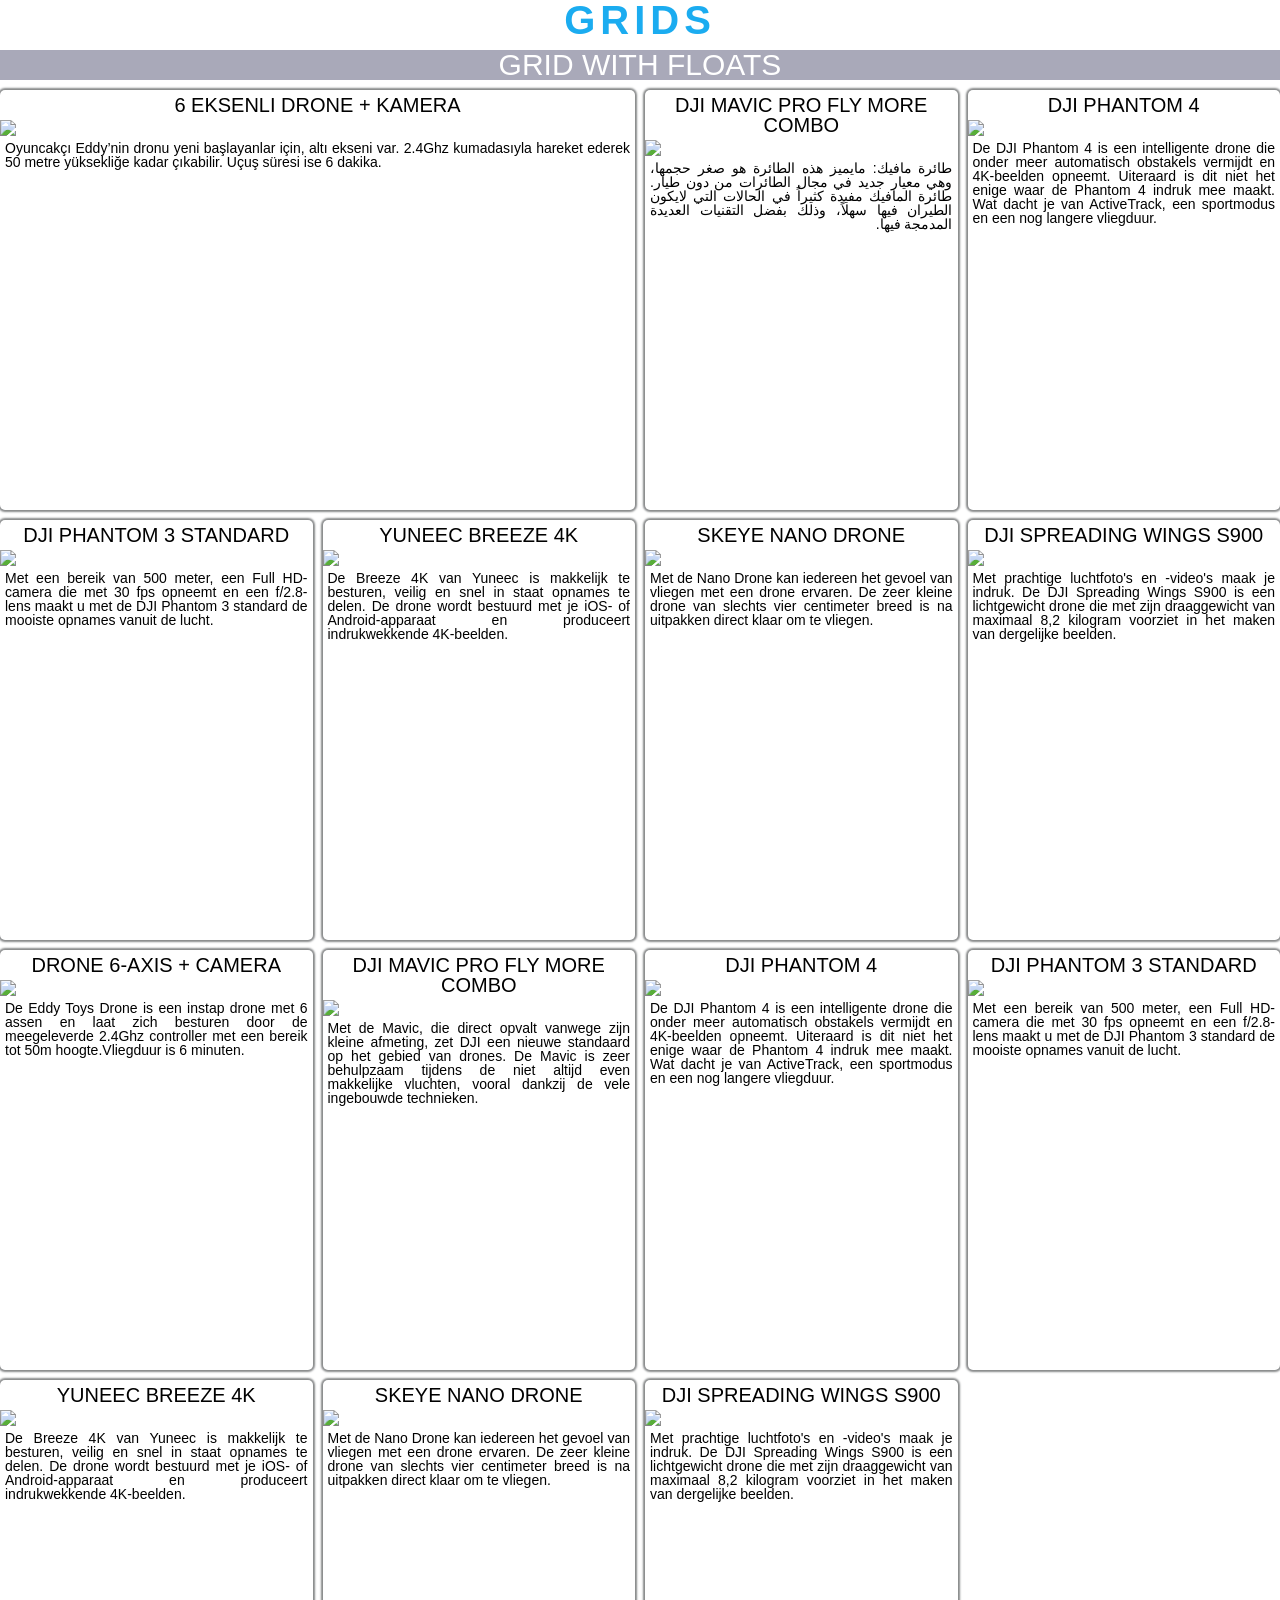
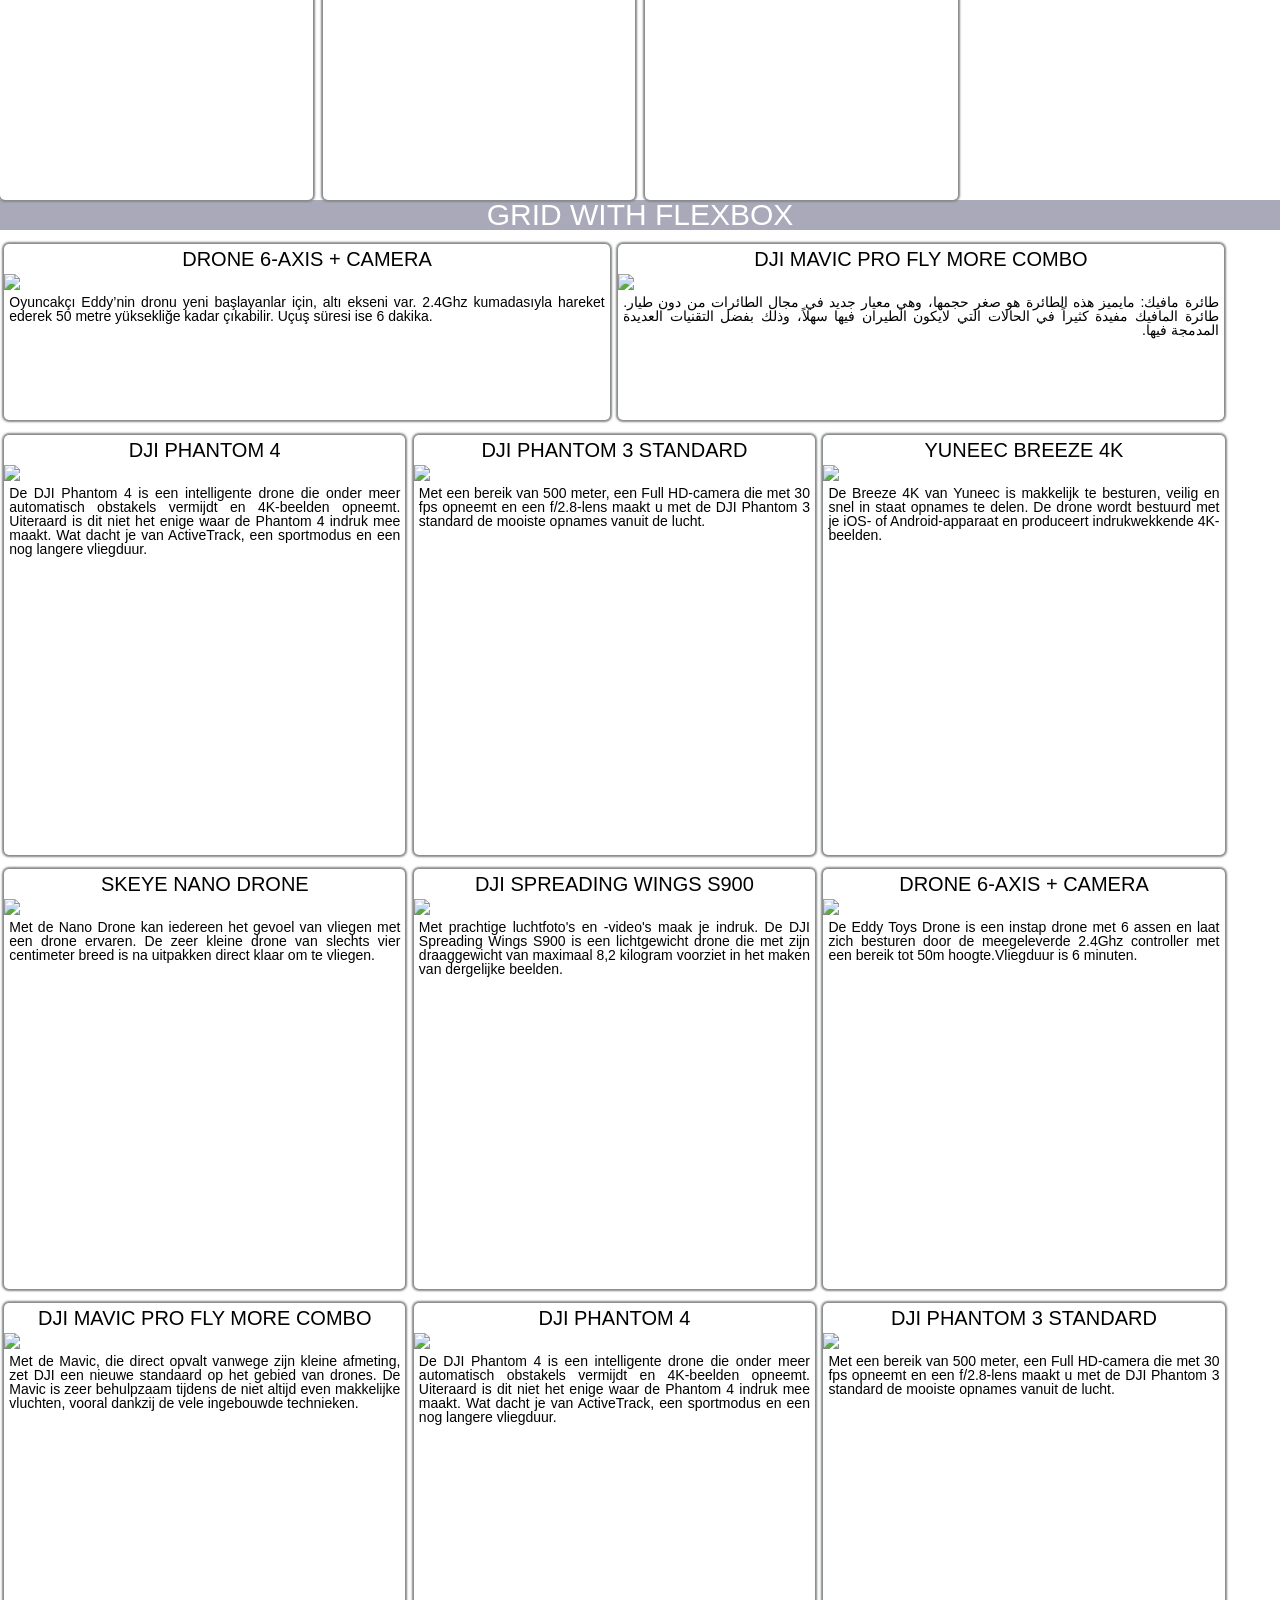
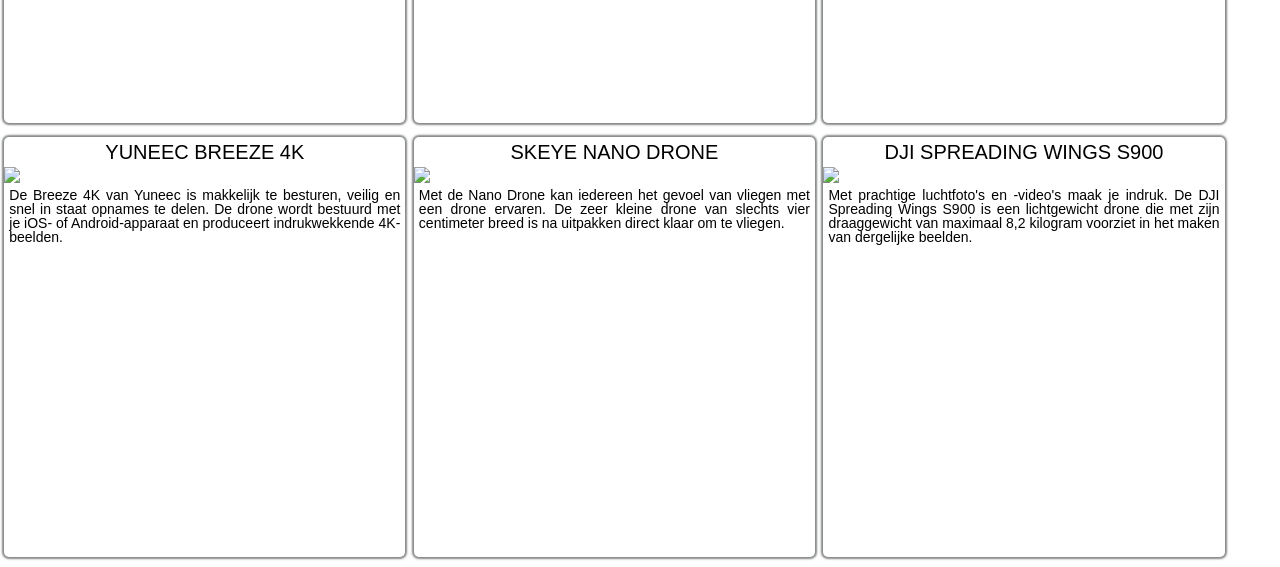
==== hyf-html-css/week2/index.html @ c55fdaf2 "Add files via upload" ====
<!doctype html>
<html>
    <head>
        <meta charset="utf-8">
        <meta name="viewport" content="width=device-width, initial-scale=1.0">
        <title>Grids</title>
        <link rel="stylesheet" href="style.css">
    </head>
    <body>
        <header>
            <h1>Grids</h1>
        </header>
        <main>
            <section>
                <h2>Grid with floats</h2>
                <ul id="grid-floats">
                    <li class="grid-item">
                        <h3>6 Eksenli Drone + Kamera</h3>
                        <img src="images/drone1.png">
                        <p>Oyuncakçı Eddy’nin dronu yeni başlayanlar için, altı ekseni var. 2.4Ghz kumadasıyla hareket ederek 50 metre yüksekliğe kadar çıkabilir. Uçuş süresi ise 6 dakika.</p>
                    </li>
                    <li class="grid-item">
                        <h3>DJI Mavic Pro Fly More Combo</h3>
                        <img src="images/drone2.png">
                         <p dir="rtl">طائرة مافيك: مايميز هذه الطائرة هو صغر حجمها، وهي معيار جديد في مجال الطائرات من دون طيار. طائرة المافيك مفيدة كثيراً في الحالات التي لايكون الطيران فيها سهلاً، وذلك بفضل التقنيات العديدة المدمجة فيها.</p>
                    </li>
                    <li class="grid-item">
                        <h3>DJI Phantom 4</h3>
                        <img src="images/drone3.png">
                        <p>De DJI Phantom 4 is een intelligente drone die onder meer automatisch obstakels vermijdt en 4K-beelden opneemt. Uiteraard is dit niet het enige waar de Phantom 4 indruk mee maakt. Wat dacht je van ActiveTrack, een sportmodus en een nog langere vliegduur.</p>
                    </li>
                    <li class="grid-item">
                        <h3>DJI Phantom 3 Standard</h3>
                        <img src="images/drone4.png">
                        <p>Met een bereik van 500 meter, een Full HD-camera die met 30 fps opneemt en een f/2.8-lens maakt u met de DJI Phantom 3 standard de mooiste opnames vanuit de lucht.</p>
                    </li>
                    <li class="grid-item">
                        <h3>YUNEEC Breeze 4K</h3>
                        <img src="images/drone5.png">
                        <p>De Breeze 4K van Yuneec is makkelijk te besturen, veilig en snel in staat opnames te delen. De drone wordt bestuurd met je iOS- of Android-apparaat en produceert indrukwekkende 4K-beelden.</p>
                    </li>
                    <li class="grid-item">
                        <h3>SKEYE Nano Drone</h3>
                        <img src="images/drone6.png">
                        <p>Met de Nano Drone kan iedereen het gevoel van vliegen met een drone ervaren. De zeer kleine drone van slechts vier centimeter breed is na uitpakken direct klaar om te vliegen.</p>
                    </li>
                    <li class="grid-item">
                        <h3>DJI Spreading Wings S900</h3>
                        <img src="images/drone7.png">
                        <p>Met prachtige luchtfoto's en -video's maak je indruk. De DJI Spreading Wings S900 is een lichtgewicht drone die met zijn draaggewicht van maximaal 8,2 kilogram voorziet in het maken van dergelijke beelden.</p>
                    </li>
                    <li class="grid-item">
                        <h3>Drone 6-AXIS + camera</h3>
                        <img src="images/drone1.png">
                        <p>De Eddy Toys Drone is een instap drone met 6 assen en laat zich besturen door de meegeleverde 2.4Ghz controller met een bereik tot 50m hoogte.Vliegduur is 6 minuten.</p>
                    </li>
                    <li class="grid-item">
                        <h3>DJI Mavic Pro Fly More Combo</h3>
                        <img src="images/drone2.png">
                        <p>Met de Mavic, die direct opvalt vanwege zijn kleine afmeting, zet DJI een nieuwe standaard op het gebied van drones. De Mavic is zeer behulpzaam tijdens de niet altijd even makkelijke vluchten, vooral dankzij de vele ingebouwde technieken.</p>
                    </li>
                    <li class="grid-item">
                        <h3>DJI Phantom 4</h3>
                        <img src="images/drone3.png">
                        <p>De DJI Phantom 4 is een intelligente drone die onder meer automatisch obstakels vermijdt en 4K-beelden opneemt. Uiteraard is dit niet het enige waar de Phantom 4 indruk mee maakt. Wat dacht je van ActiveTrack, een sportmodus en een nog langere vliegduur.</p>
                    </li>
                    <li class="grid-item">
                        <h3>DJI Phantom 3 Standard</h3>
                        <img src="images/drone4.png">
                        <p>Met een bereik van 500 meter, een Full HD-camera die met 30 fps opneemt en een f/2.8-lens maakt u met de DJI Phantom 3 standard de mooiste opnames vanuit de lucht.</p>
                    </li>
                    <li class="grid-item">
                        <h3>YUNEEC Breeze 4K</h3>
                        <img src="images/drone5.png">
                        <p>De Breeze 4K van Yuneec is makkelijk te besturen, veilig en snel in staat opnames te delen. De drone wordt bestuurd met je iOS- of Android-apparaat en produceert indrukwekkende 4K-beelden.</p>
                    </li>
                    <li class="grid-item">
                        <h3>SKEYE Nano Drone</h3>
                        <img src="images/drone6.png">
                        <p>Met de Nano Drone kan iedereen het gevoel van vliegen met een drone ervaren. De zeer kleine drone van slechts vier centimeter breed is na uitpakken direct klaar om te vliegen.</p>
                    </li>
                    <li class="grid-item">
                        <h3>DJI Spreading Wings S900</h3>
                        <img src="images/drone7.png">
                        <p>Met prachtige luchtfoto's en -video's maak je indruk. De DJI Spreading Wings S900 is een lichtgewicht drone die met zijn draaggewicht van maximaal 8,2 kilogram voorziet in het maken van dergelijke beelden.</p>
                    </li>
                </ul>
                
            </section>
            <section>
                <h2>Grid with flexbox</h2>
                <ul id="grid-flex">
                    <li class="grid-item">
                        <h3>Drone 6-AXIS + camera</h3>
                        <img src="images/drone1.png">
                        <p>Oyuncakçı Eddy’nin dronu yeni başlayanlar için, altı ekseni var. 2.4Ghz kumadasıyla hareket ederek 50 metre yüksekliğe kadar çıkabilir. Uçuş süresi ise 6 dakika.</p>
                    </li>
                    <li class="grid-item">
                        <h3>DJI Mavic Pro Fly More Combo</h3>
                        <img src="images/drone2.png">
                         <p dir="rtl">طائرة مافيك: مايميز هذه الطائرة هو صغر حجمها، وهي معيار جديد في مجال الطائرات من دون طيار. طائرة المافيك مفيدة كثيراً في الحالات التي لايكون الطيران فيها سهلاً، وذلك بفضل التقنيات العديدة المدمجة فيها.</p>
                    </li>
                    <li class="grid-item">
                        <h3>DJI Phantom 4</h3>
                        <img src="images/drone3.png">
                        <p>De DJI Phantom 4 is een intelligente drone die onder meer automatisch obstakels vermijdt en 4K-beelden opneemt. Uiteraard is dit niet het enige waar de Phantom 4 indruk mee maakt. Wat dacht je van ActiveTrack, een sportmodus en een nog langere vliegduur.</p>
                    </li>
                    <li class="grid-item">
                        <h3>DJI Phantom 3 Standard</h3>
                        <img src="images/drone4.png">
                        <p>Met een bereik van 500 meter, een Full HD-camera die met 30 fps opneemt en een f/2.8-lens maakt u met de DJI Phantom 3 standard de mooiste opnames vanuit de lucht.</p>
                    </li>
                    <li class="grid-item">
                        <h3>YUNEEC Breeze 4K</h3>
                        <img src="images/drone5.png">
                        <p>De Breeze 4K van Yuneec is makkelijk te besturen, veilig en snel in staat opnames te delen. De drone wordt bestuurd met je iOS- of Android-apparaat en produceert indrukwekkende 4K-beelden.</p>
                    </li>
                    <li class="grid-item">
                        <h3>SKEYE Nano Drone</h3>
                        <img src="images/drone6.png">
                        <p>Met de Nano Drone kan iedereen het gevoel van vliegen met een drone ervaren. De zeer kleine drone van slechts vier centimeter breed is na uitpakken direct klaar om te vliegen.</p>
                    </li>
                    <li class="grid-item">
                        <h3>DJI Spreading Wings S900</h3>
                        <img src="images/drone7.png">
                        <p>Met prachtige luchtfoto's en -video's maak je indruk. De DJI Spreading Wings S900 is een lichtgewicht drone die met zijn draaggewicht van maximaal 8,2 kilogram voorziet in het maken van dergelijke beelden.</p>
                    </li>
                    <li class="grid-item">
                        <h3>Drone 6-AXIS + camera</h3>
                        <img src="images/drone1.png">
                        <p>De Eddy Toys Drone is een instap drone met 6 assen en laat zich besturen door de meegeleverde 2.4Ghz controller met een bereik tot 50m hoogte.Vliegduur is 6 minuten.</p>
                    </li>
                    <li class="grid-item">
                        <h3>DJI Mavic Pro Fly More Combo</h3>
                        <img src="images/drone2.png">
                        <p>Met de Mavic, die direct opvalt vanwege zijn kleine afmeting, zet DJI een nieuwe standaard op het gebied van drones. De Mavic is zeer behulpzaam tijdens de niet altijd even makkelijke vluchten, vooral dankzij de vele ingebouwde technieken.</p>
                    </li>
                    <li class="grid-item">
                        <h3>DJI Phantom 4</h3>
                        <img src="images/drone3.png">
                        <p>De DJI Phantom 4 is een intelligente drone die onder meer automatisch obstakels vermijdt en 4K-beelden opneemt. Uiteraard is dit niet het enige waar de Phantom 4 indruk mee maakt. Wat dacht je van ActiveTrack, een sportmodus en een nog langere vliegduur.</p>
                    </li>
                    <li class="grid-item">
                        <h3>DJI Phantom 3 Standard</h3>
                        <img src="images/drone4.png">
                        <p>Met een bereik van 500 meter, een Full HD-camera die met 30 fps opneemt en een f/2.8-lens maakt u met de DJI Phantom 3 standard de mooiste opnames vanuit de lucht.</p>
                    </li>
                    <li class="grid-item">
                        <h3>YUNEEC Breeze 4K</h3>
                        <img src="images/drone5.png">
                        <p>De Breeze 4K van Yuneec is makkelijk te besturen, veilig en snel in staat opnames te delen. De drone wordt bestuurd met je iOS- of Android-apparaat en produceert indrukwekkende 4K-beelden.</p>
                    </li>
                    <li class="grid-item">
                        <h3>SKEYE Nano Drone</h3>
                        <img src="images/drone6.png">
                        <p>Met de Nano Drone kan iedereen het gevoel van vliegen met een drone ervaren. De zeer kleine drone van slechts vier centimeter breed is na uitpakken direct klaar om te vliegen.</p>
                    </li>
                    <li class="grid-item">
                        <h3>DJI Spreading Wings S900</h3>
                        <img src="images/drone7.png">
                        <p>Met prachtige luchtfoto's en -video's maak je indruk. De DJI Spreading Wings S900 is een lichtgewicht drone die met zijn draaggewicht van maximaal 8,2 kilogram voorziet in het maken van dergelijke beelden.</p>
                    </li>
                </ul>
            </section>
        </main>
    </body>
</html>
---- hyf-html-css/week2/style.css ----
/*Обнуление*/
*{
	padding: 0;
	margin: 0;
	border: 0;
}
*,*:before,*:after{
	-moz-box-sizing: border-box;
	-webkit-box-sizing: border-box;
	box-sizing: border-box;
}
:focus,:active{outline: none;}
a:focus,a:active{outline: none;}

nav,footer,header,aside{display: block;}

html,body{
	height: 100%;
	width: 100%;
	font-size: 100%;
	line-height: 1;
	font-size: 14px;
	-ms-text-size-adjust: 100%;
	-moz-text-size-adjust: 100%;
	-webkit-text-size-adjust: 100%;
}
input,button,textarea{font-family:inherit;}

input::-ms-clear{display: none;}
button{cursor: pointer;}
button::-moz-focus-inner {padding:0;border:0;}
a, a:visited{text-decoration: none;}
a:hover{text-decoration: none;}
ul li{list-style: none;}
img{vertical-align: top;}

h1,h2,h3,h4,h5,h6{font-size:inherit;font-weight: 400;}
/*--------------------*/

html{
    font-family: Arial, Helvetica, sans-serif;
}

h1{
    text-transform: uppercase;
    text-align: center;
    letter-spacing: 5px;
    font-size: 40px;
    font-weight: 700;
    color: rgb(27, 172, 240);
    margin: 0 0 10px 0;
}
h2{
    font-size: 30px;
    background-color: rgb(169, 169, 185);
    margin: 0 0 10px 0;
    margin: 0 0 10px 0;
    text-transform: uppercase;
    text-align: center;
    font-size: 30px;
    color: #fff;
}
h3 {
    padding: 5px 0 5px 0;
    font-size: 20px;
    text-transform: uppercase;
    text-align: center;
}
section ul li {
    box-shadow: 0 0 2px 2px rgb(135, 137, 138);
    height: 420px;
    border-radius: 5px;
}
p {
    padding: 5px;
    min-height: 130px;
    text-align: justify;
}
img {
  width: 100%;
  height: auto;
  display: block;
  margin: 0 auto;
  background-color: #ffffff;
}

#grid-floats {
  display: grid;
  gap: 10px;
}

#grid-flex {
  display: flex;
  flex-wrap: wrap;
  justify-content: flex-start;
}
  
 
  @media (min-width: 1025px) /* and (max-width: 1280px) */ {
    #grid-floats {
      grid-template-columns: repeat(4, 1fr);
      grid-template-rows: repeat(4, 1fr);
    }
    #grid-floats li:first-child {
      grid-area: 1/1/2/3;
    }
    section:nth-of-type(2) ul {
        justify-content: space-evenly;
    }

    section:nth-of-type(2) ul li {
        flex-basis: calc((100% / 3) - 2%);
        margin: calc(2% / 6);
        margin-bottom: 10px;
    }

    section:nth-of-type(2) ul li:nth-of-type(1),
    section:nth-of-type(2) ul li:nth-of-type(2) {
        flex-basis: 47.3%;
        height: auto;
    }
  }
  
  @media (min-width: 768px) and (max-width: 1024px) {
    #grid-floats {
      grid-template-columns: repeat(3, 1fr);
      grid-template-rows: auto;
      gap: 10px;
    }
  
    #grid-floats li:first-child {
      grid-column-start: span 3;
    }
  
    #grid-floats li:nth-child(2) {
      grid-column-start: span 3;
    }
    
    #grid-flex {
      justify-content: space-evenly;
    }
}

@media (min-width: 320px) and (max-width: 480px) {  @media (max-width: 599px) {
    body {
      min-width: 320px;
    }
    #grid-floats {
      grid-template-columns: repeat(2, 1fr);
      grid-template-rows: auto;
      gap: 10px;
    }
  
    #grid-floats li:first-child {
      grid-column-start: span 2;
    }
  

    #grid-flex {
      justify-content: flex-start;
    }
  
    #grid-flex li {
      margin: 0px auto;
    }
    h3 {
        font-size: 16px;
    }

    section ul li p {
        font-size: 14px;
    }
    section:nth-of-type(1) ul li,
    section:nth-of-type(1) ul li:nth-of-type(2) {
        width: 46%;
        margin: 2%;
    }

    section:nth-of-type(1) ul li:nth-of-type(1) {
        display: flex;
        flex-wrap: wrap;
        align-content: flex-start;
        width: auto;
    }

    section:nth-of-type(2) ul {
        justify-content: space-evenly;
    }

    section:nth-of-type(2) ul li {
        flex-basis: 46%;
        margin: 2%;
    }

    section:nth-of-type(2) ul li:nth-of-type(1) {
        flex-basis: 96%;
        align-self: flex-start;
    }

    section:nth-of-type(2) ul li:nth-of-type(2) {
        flex-basis: 46%;
    }
  }
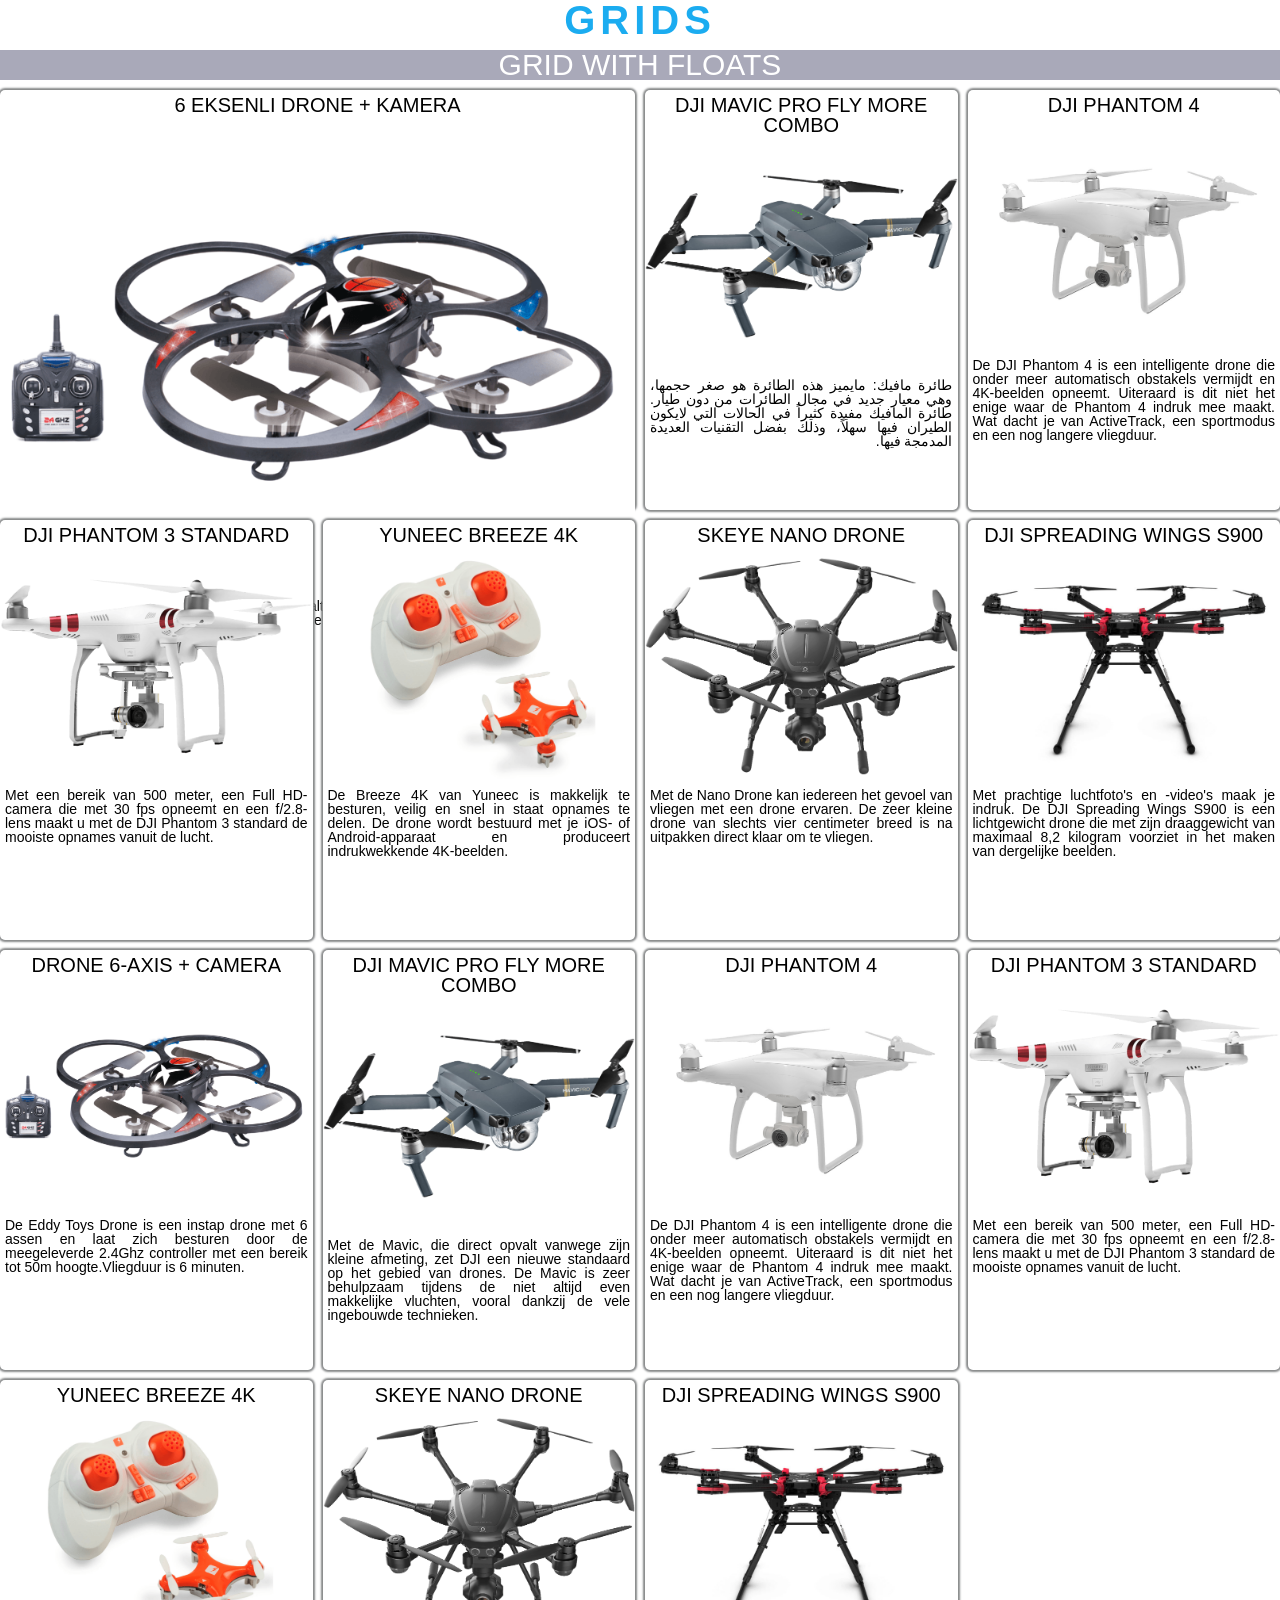
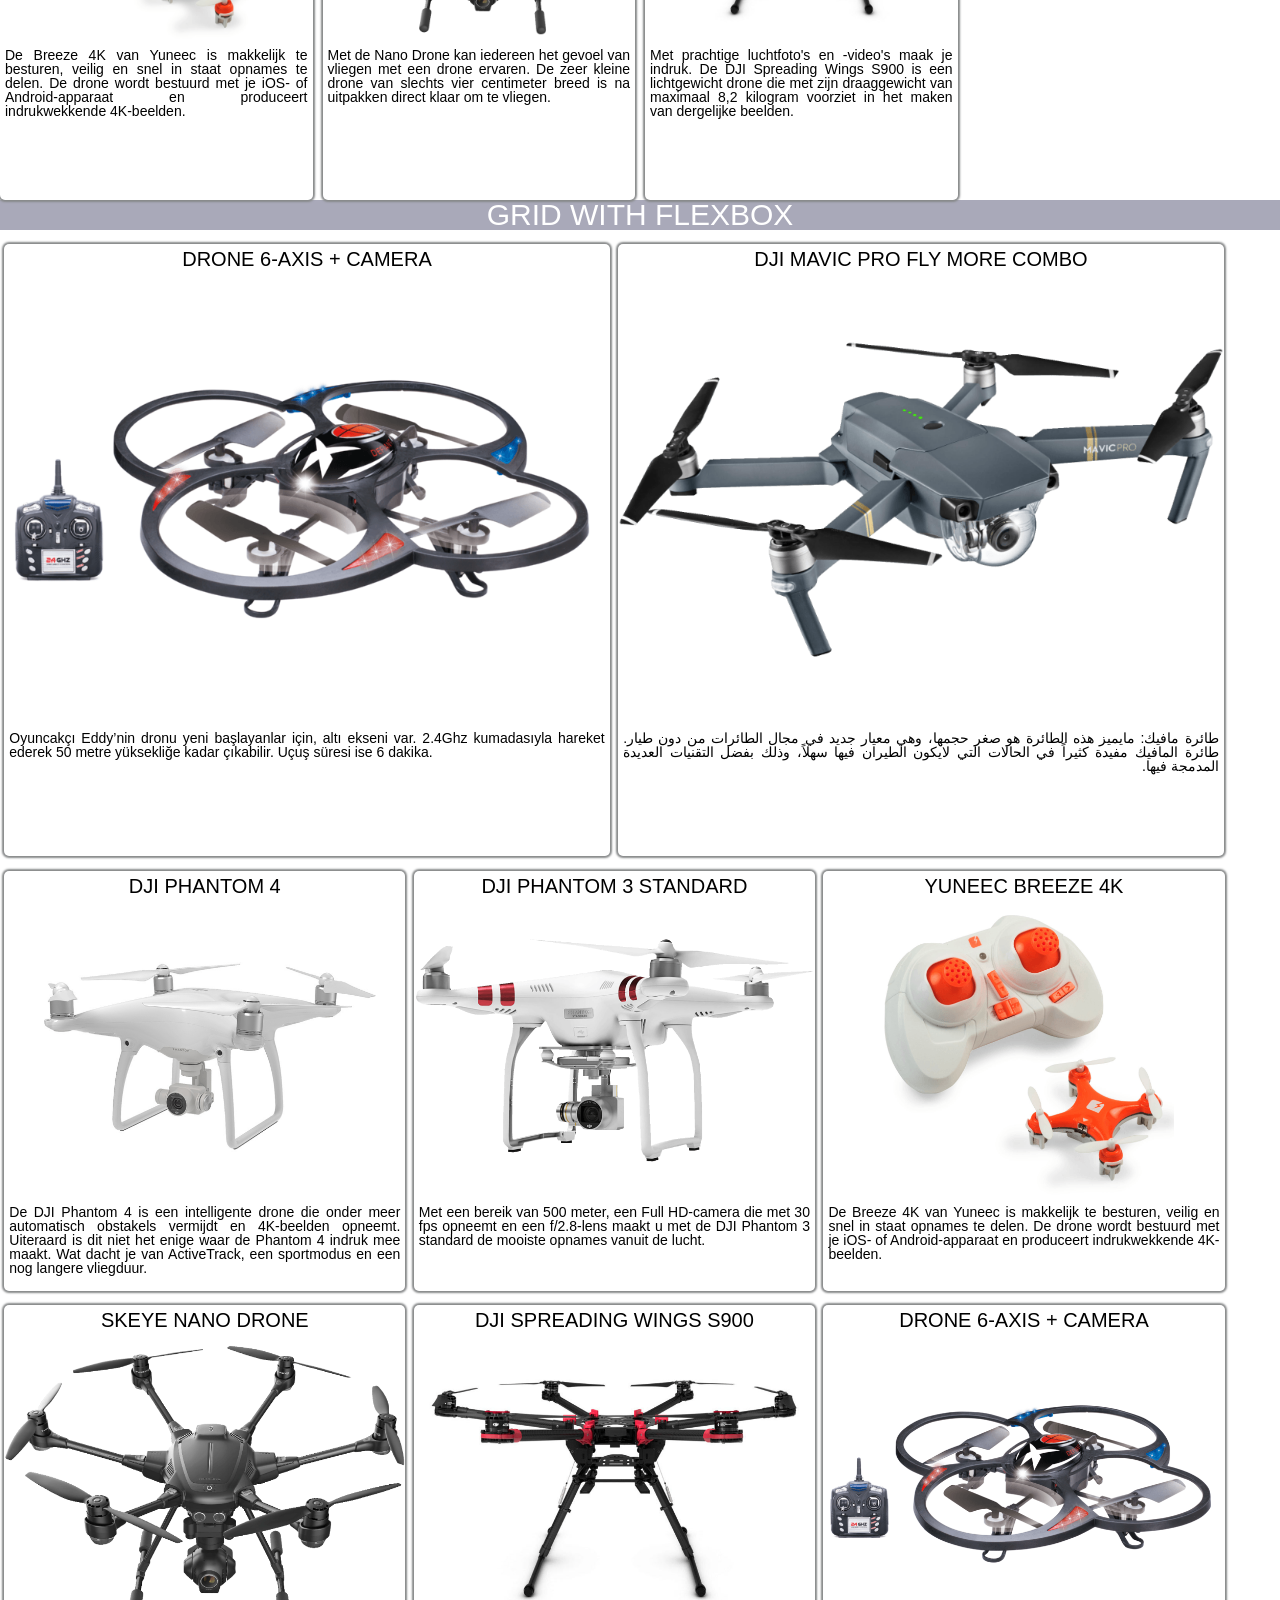
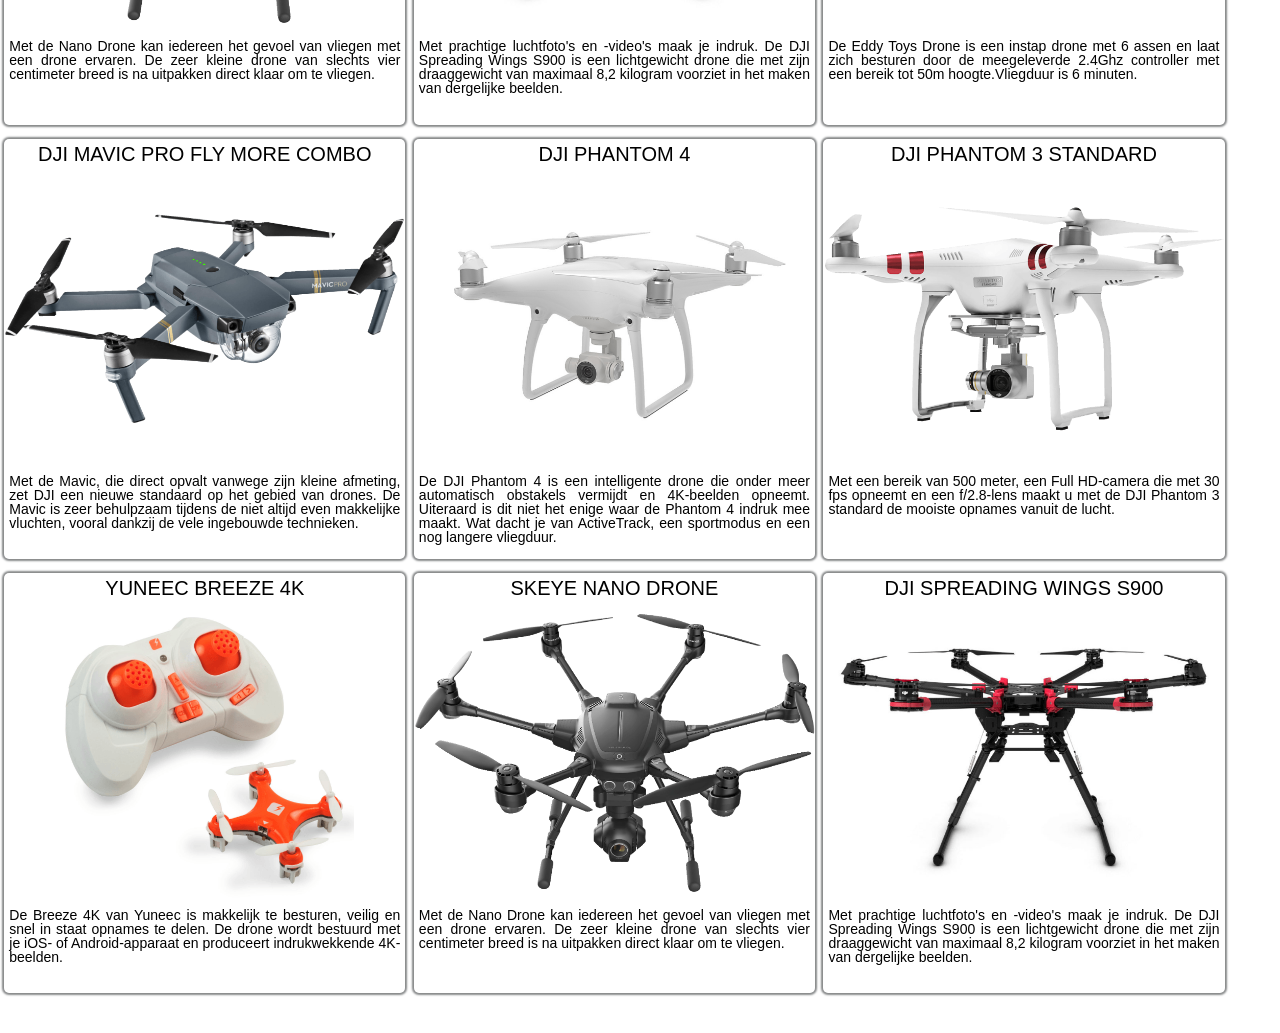
==== commit aca1510d: "Update index.html" ====
--- a/hyf-html-css/week2/index.html
+++ b/hyf-html-css/week2/index.html
@@ -16,72 +16,72 @@
                 <ul id="grid-floats">
                     <li class="grid-item">
                         <h3>6 Eksenli Drone + Kamera</h3>
-                        <img src="images/drone1.png">
+                        <img src="drone1.png">
                         <p>Oyuncakçı Eddy’nin dronu yeni başlayanlar için, altı ekseni var. 2.4Ghz kumadasıyla hareket ederek 50 metre yüksekliğe kadar çıkabilir. Uçuş süresi ise 6 dakika.</p>
                     </li>
                     <li class="grid-item">
                         <h3>DJI Mavic Pro Fly More Combo</h3>
-                        <img src="images/drone2.png">
+                        <img src="drone2.png">
                          <p dir="rtl">طائرة مافيك: مايميز هذه الطائرة هو صغر حجمها، وهي معيار جديد في مجال الطائرات من دون طيار. طائرة المافيك مفيدة كثيراً في الحالات التي لايكون الطيران فيها سهلاً، وذلك بفضل التقنيات العديدة المدمجة فيها.</p>
                     </li>
                     <li class="grid-item">
                         <h3>DJI Phantom 4</h3>
-                        <img src="images/drone3.png">
+                        <img src="drone3.png">
                         <p>De DJI Phantom 4 is een intelligente drone die onder meer automatisch obstakels vermijdt en 4K-beelden opneemt. Uiteraard is dit niet het enige waar de Phantom 4 indruk mee maakt. Wat dacht je van ActiveTrack, een sportmodus en een nog langere vliegduur.</p>
                     </li>
                     <li class="grid-item">
                         <h3>DJI Phantom 3 Standard</h3>
-                        <img src="images/drone4.png">
+                        <img src="drone4.png">
                         <p>Met een bereik van 500 meter, een Full HD-camera die met 30 fps opneemt en een f/2.8-lens maakt u met de DJI Phantom 3 standard de mooiste opnames vanuit de lucht.</p>
                     </li>
                     <li class="grid-item">
                         <h3>YUNEEC Breeze 4K</h3>
-                        <img src="images/drone5.png">
+                        <img src="drone5.png">
                         <p>De Breeze 4K van Yuneec is makkelijk te besturen, veilig en snel in staat opnames te delen. De drone wordt bestuurd met je iOS- of Android-apparaat en produceert indrukwekkende 4K-beelden.</p>
                     </li>
                     <li class="grid-item">
                         <h3>SKEYE Nano Drone</h3>
-                        <img src="images/drone6.png">
+                        <img src="drone6.png">
                         <p>Met de Nano Drone kan iedereen het gevoel van vliegen met een drone ervaren. De zeer kleine drone van slechts vier centimeter breed is na uitpakken direct klaar om te vliegen.</p>
                     </li>
                     <li class="grid-item">
                         <h3>DJI Spreading Wings S900</h3>
-                        <img src="images/drone7.png">
+                        <img src="drone7.png">
                         <p>Met prachtige luchtfoto's en -video's maak je indruk. De DJI Spreading Wings S900 is een lichtgewicht drone die met zijn draaggewicht van maximaal 8,2 kilogram voorziet in het maken van dergelijke beelden.</p>
                     </li>
                     <li class="grid-item">
                         <h3>Drone 6-AXIS + camera</h3>
-                        <img src="images/drone1.png">
+                        <img src="drone1.png">
                         <p>De Eddy Toys Drone is een instap drone met 6 assen en laat zich besturen door de meegeleverde 2.4Ghz controller met een bereik tot 50m hoogte.Vliegduur is 6 minuten.</p>
                     </li>
                     <li class="grid-item">
                         <h3>DJI Mavic Pro Fly More Combo</h3>
-                        <img src="images/drone2.png">
+                        <img src="drone2.png">
                         <p>Met de Mavic, die direct opvalt vanwege zijn kleine afmeting, zet DJI een nieuwe standaard op het gebied van drones. De Mavic is zeer behulpzaam tijdens de niet altijd even makkelijke vluchten, vooral dankzij de vele ingebouwde technieken.</p>
                     </li>
                     <li class="grid-item">
                         <h3>DJI Phantom 4</h3>
-                        <img src="images/drone3.png">
+                        <img src="drone3.png">
                         <p>De DJI Phantom 4 is een intelligente drone die onder meer automatisch obstakels vermijdt en 4K-beelden opneemt. Uiteraard is dit niet het enige waar de Phantom 4 indruk mee maakt. Wat dacht je van ActiveTrack, een sportmodus en een nog langere vliegduur.</p>
                     </li>
                     <li class="grid-item">
                         <h3>DJI Phantom 3 Standard</h3>
-                        <img src="images/drone4.png">
+                        <img src="drone4.png">
                         <p>Met een bereik van 500 meter, een Full HD-camera die met 30 fps opneemt en een f/2.8-lens maakt u met de DJI Phantom 3 standard de mooiste opnames vanuit de lucht.</p>
                     </li>
                     <li class="grid-item">
                         <h3>YUNEEC Breeze 4K</h3>
-                        <img src="images/drone5.png">
+                        <img src="drone5.png">
                         <p>De Breeze 4K van Yuneec is makkelijk te besturen, veilig en snel in staat opnames te delen. De drone wordt bestuurd met je iOS- of Android-apparaat en produceert indrukwekkende 4K-beelden.</p>
                     </li>
                     <li class="grid-item">
                         <h3>SKEYE Nano Drone</h3>
-                        <img src="images/drone6.png">
+                        <img src="drone6.png">
                         <p>Met de Nano Drone kan iedereen het gevoel van vliegen met een drone ervaren. De zeer kleine drone van slechts vier centimeter breed is na uitpakken direct klaar om te vliegen.</p>
                     </li>
                     <li class="grid-item">
                         <h3>DJI Spreading Wings S900</h3>
-                        <img src="images/drone7.png">
+                        <img src="drone7.png">
                         <p>Met prachtige luchtfoto's en -video's maak je indruk. De DJI Spreading Wings S900 is een lichtgewicht drone die met zijn draaggewicht van maximaal 8,2 kilogram voorziet in het maken van dergelijke beelden.</p>
                     </li>
                 </ul>
@@ -92,72 +92,72 @@
                 <ul id="grid-flex">
                     <li class="grid-item">
                         <h3>Drone 6-AXIS + camera</h3>
-                        <img src="images/drone1.png">
+                        <img src="drone1.png">
                         <p>Oyuncakçı Eddy’nin dronu yeni başlayanlar için, altı ekseni var. 2.4Ghz kumadasıyla hareket ederek 50 metre yüksekliğe kadar çıkabilir. Uçuş süresi ise 6 dakika.</p>
                     </li>
                     <li class="grid-item">
                         <h3>DJI Mavic Pro Fly More Combo</h3>
-                        <img src="images/drone2.png">
+                        <img src="drone2.png">
                          <p dir="rtl">طائرة مافيك: مايميز هذه الطائرة هو صغر حجمها، وهي معيار جديد في مجال الطائرات من دون طيار. طائرة المافيك مفيدة كثيراً في الحالات التي لايكون الطيران فيها سهلاً، وذلك بفضل التقنيات العديدة المدمجة فيها.</p>
                     </li>
                     <li class="grid-item">
                         <h3>DJI Phantom 4</h3>
-                        <img src="images/drone3.png">
+                        <img src="drone3.png">
                         <p>De DJI Phantom 4 is een intelligente drone die onder meer automatisch obstakels vermijdt en 4K-beelden opneemt. Uiteraard is dit niet het enige waar de Phantom 4 indruk mee maakt. Wat dacht je van ActiveTrack, een sportmodus en een nog langere vliegduur.</p>
                     </li>
                     <li class="grid-item">
                         <h3>DJI Phantom 3 Standard</h3>
-                        <img src="images/drone4.png">
+                        <img src="drone4.png">
                         <p>Met een bereik van 500 meter, een Full HD-camera die met 30 fps opneemt en een f/2.8-lens maakt u met de DJI Phantom 3 standard de mooiste opnames vanuit de lucht.</p>
                     </li>
                     <li class="grid-item">
                         <h3>YUNEEC Breeze 4K</h3>
-                        <img src="images/drone5.png">
+                        <img src="drone5.png">
                         <p>De Breeze 4K van Yuneec is makkelijk te besturen, veilig en snel in staat opnames te delen. De drone wordt bestuurd met je iOS- of Android-apparaat en produceert indrukwekkende 4K-beelden.</p>
                     </li>
                     <li class="grid-item">
                         <h3>SKEYE Nano Drone</h3>
-                        <img src="images/drone6.png">
+                        <img src="drone6.png">
                         <p>Met de Nano Drone kan iedereen het gevoel van vliegen met een drone ervaren. De zeer kleine drone van slechts vier centimeter breed is na uitpakken direct klaar om te vliegen.</p>
                     </li>
                     <li class="grid-item">
                         <h3>DJI Spreading Wings S900</h3>
-                        <img src="images/drone7.png">
+                        <img src="drone7.png">
                         <p>Met prachtige luchtfoto's en -video's maak je indruk. De DJI Spreading Wings S900 is een lichtgewicht drone die met zijn draaggewicht van maximaal 8,2 kilogram voorziet in het maken van dergelijke beelden.</p>
                     </li>
                     <li class="grid-item">
                         <h3>Drone 6-AXIS + camera</h3>
-                        <img src="images/drone1.png">
+                        <img src="drone1.png">
                         <p>De Eddy Toys Drone is een instap drone met 6 assen en laat zich besturen door de meegeleverde 2.4Ghz controller met een bereik tot 50m hoogte.Vliegduur is 6 minuten.</p>
                     </li>
                     <li class="grid-item">
                         <h3>DJI Mavic Pro Fly More Combo</h3>
-                        <img src="images/drone2.png">
+                        <img src="drone2.png">
                         <p>Met de Mavic, die direct opvalt vanwege zijn kleine afmeting, zet DJI een nieuwe standaard op het gebied van drones. De Mavic is zeer behulpzaam tijdens de niet altijd even makkelijke vluchten, vooral dankzij de vele ingebouwde technieken.</p>
                     </li>
                     <li class="grid-item">
                         <h3>DJI Phantom 4</h3>
-                        <img src="images/drone3.png">
+                        <img src="drone3.png">
                         <p>De DJI Phantom 4 is een intelligente drone die onder meer automatisch obstakels vermijdt en 4K-beelden opneemt. Uiteraard is dit niet het enige waar de Phantom 4 indruk mee maakt. Wat dacht je van ActiveTrack, een sportmodus en een nog langere vliegduur.</p>
                     </li>
                     <li class="grid-item">
                         <h3>DJI Phantom 3 Standard</h3>
-                        <img src="images/drone4.png">
+                        <img src="drone4.png">
                         <p>Met een bereik van 500 meter, een Full HD-camera die met 30 fps opneemt en een f/2.8-lens maakt u met de DJI Phantom 3 standard de mooiste opnames vanuit de lucht.</p>
                     </li>
                     <li class="grid-item">
                         <h3>YUNEEC Breeze 4K</h3>
-                        <img src="images/drone5.png">
+                        <img src="drone5.png">
                         <p>De Breeze 4K van Yuneec is makkelijk te besturen, veilig en snel in staat opnames te delen. De drone wordt bestuurd met je iOS- of Android-apparaat en produceert indrukwekkende 4K-beelden.</p>
                     </li>
                     <li class="grid-item">
                         <h3>SKEYE Nano Drone</h3>
-                        <img src="images/drone6.png">
+                        <img src="drone6.png">
                         <p>Met de Nano Drone kan iedereen het gevoel van vliegen met een drone ervaren. De zeer kleine drone van slechts vier centimeter breed is na uitpakken direct klaar om te vliegen.</p>
                     </li>
                     <li class="grid-item">
                         <h3>DJI Spreading Wings S900</h3>
-                        <img src="images/drone7.png">
+                        <img src="drone7.png">
                         <p>Met prachtige luchtfoto's en -video's maak je indruk. De DJI Spreading Wings S900 is een lichtgewicht drone die met zijn draaggewicht van maximaal 8,2 kilogram voorziet in het maken van dergelijke beelden.</p>
                     </li>
                 </ul>
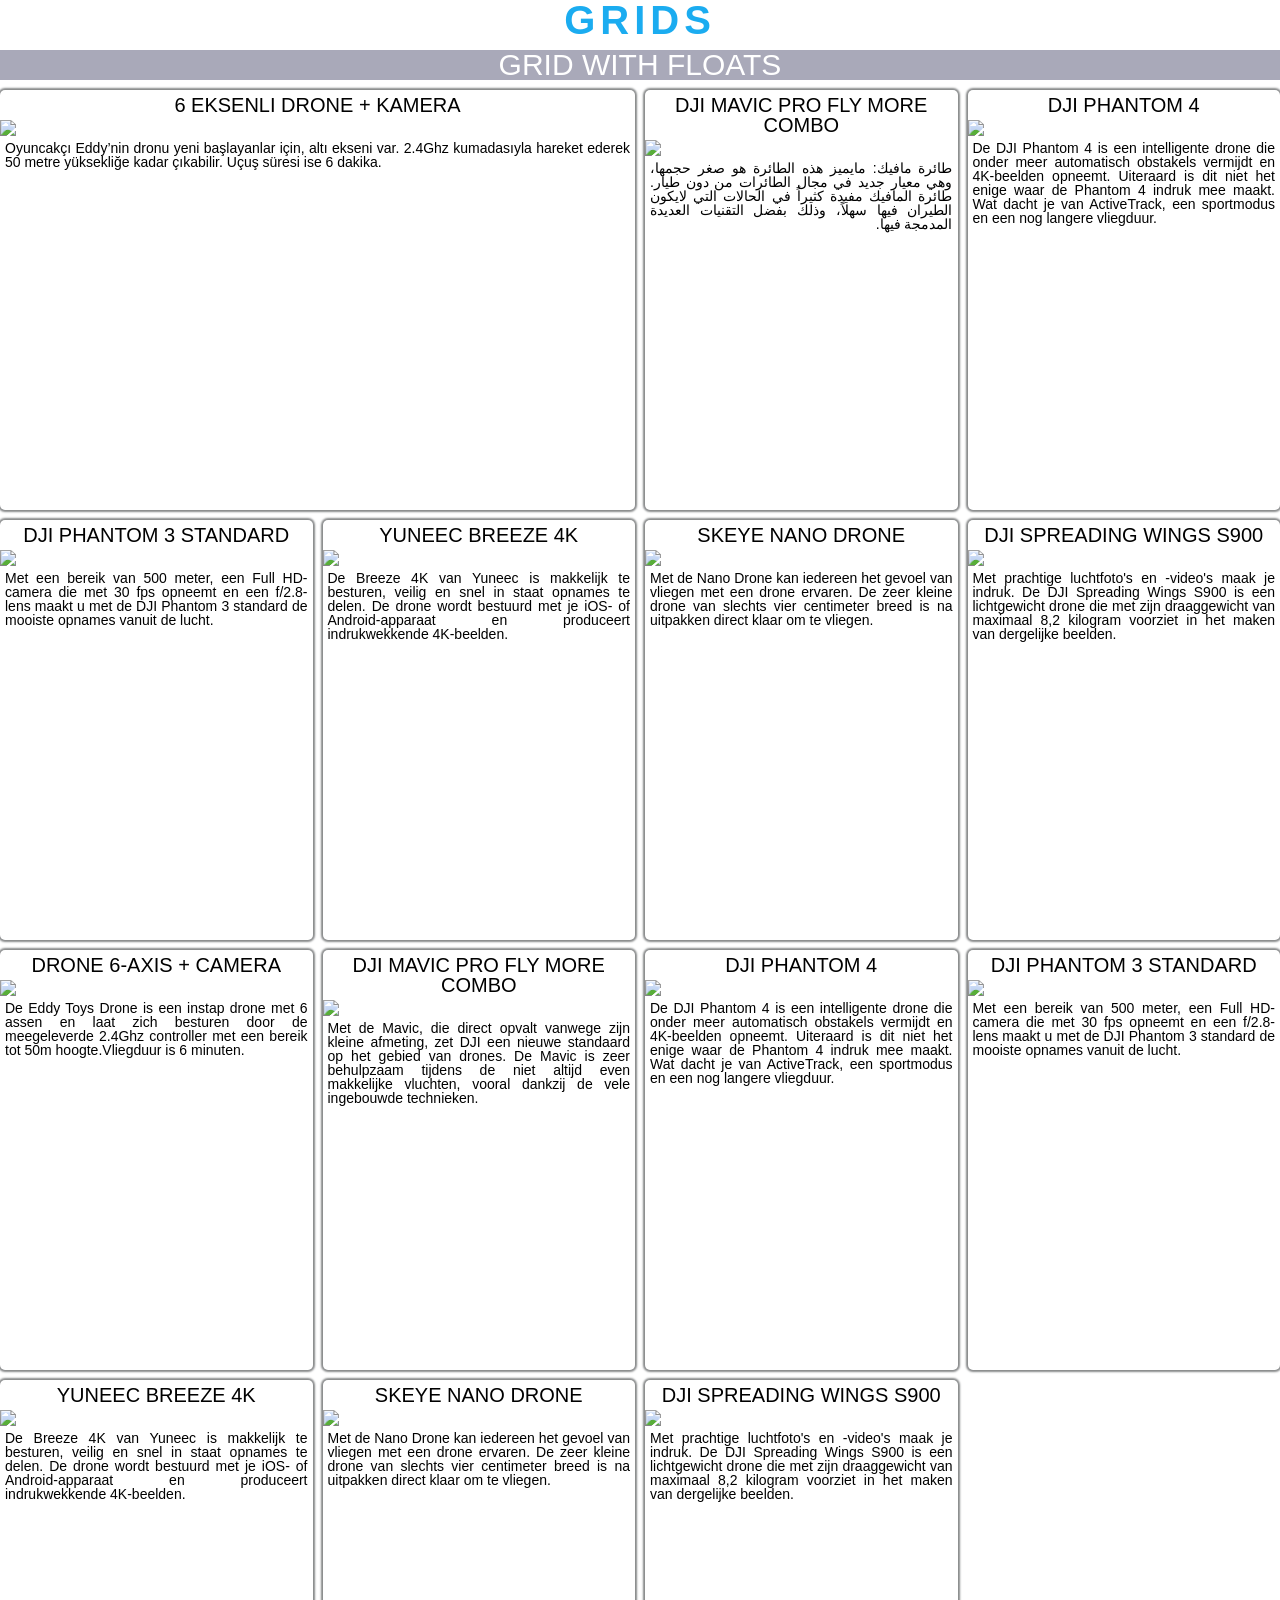
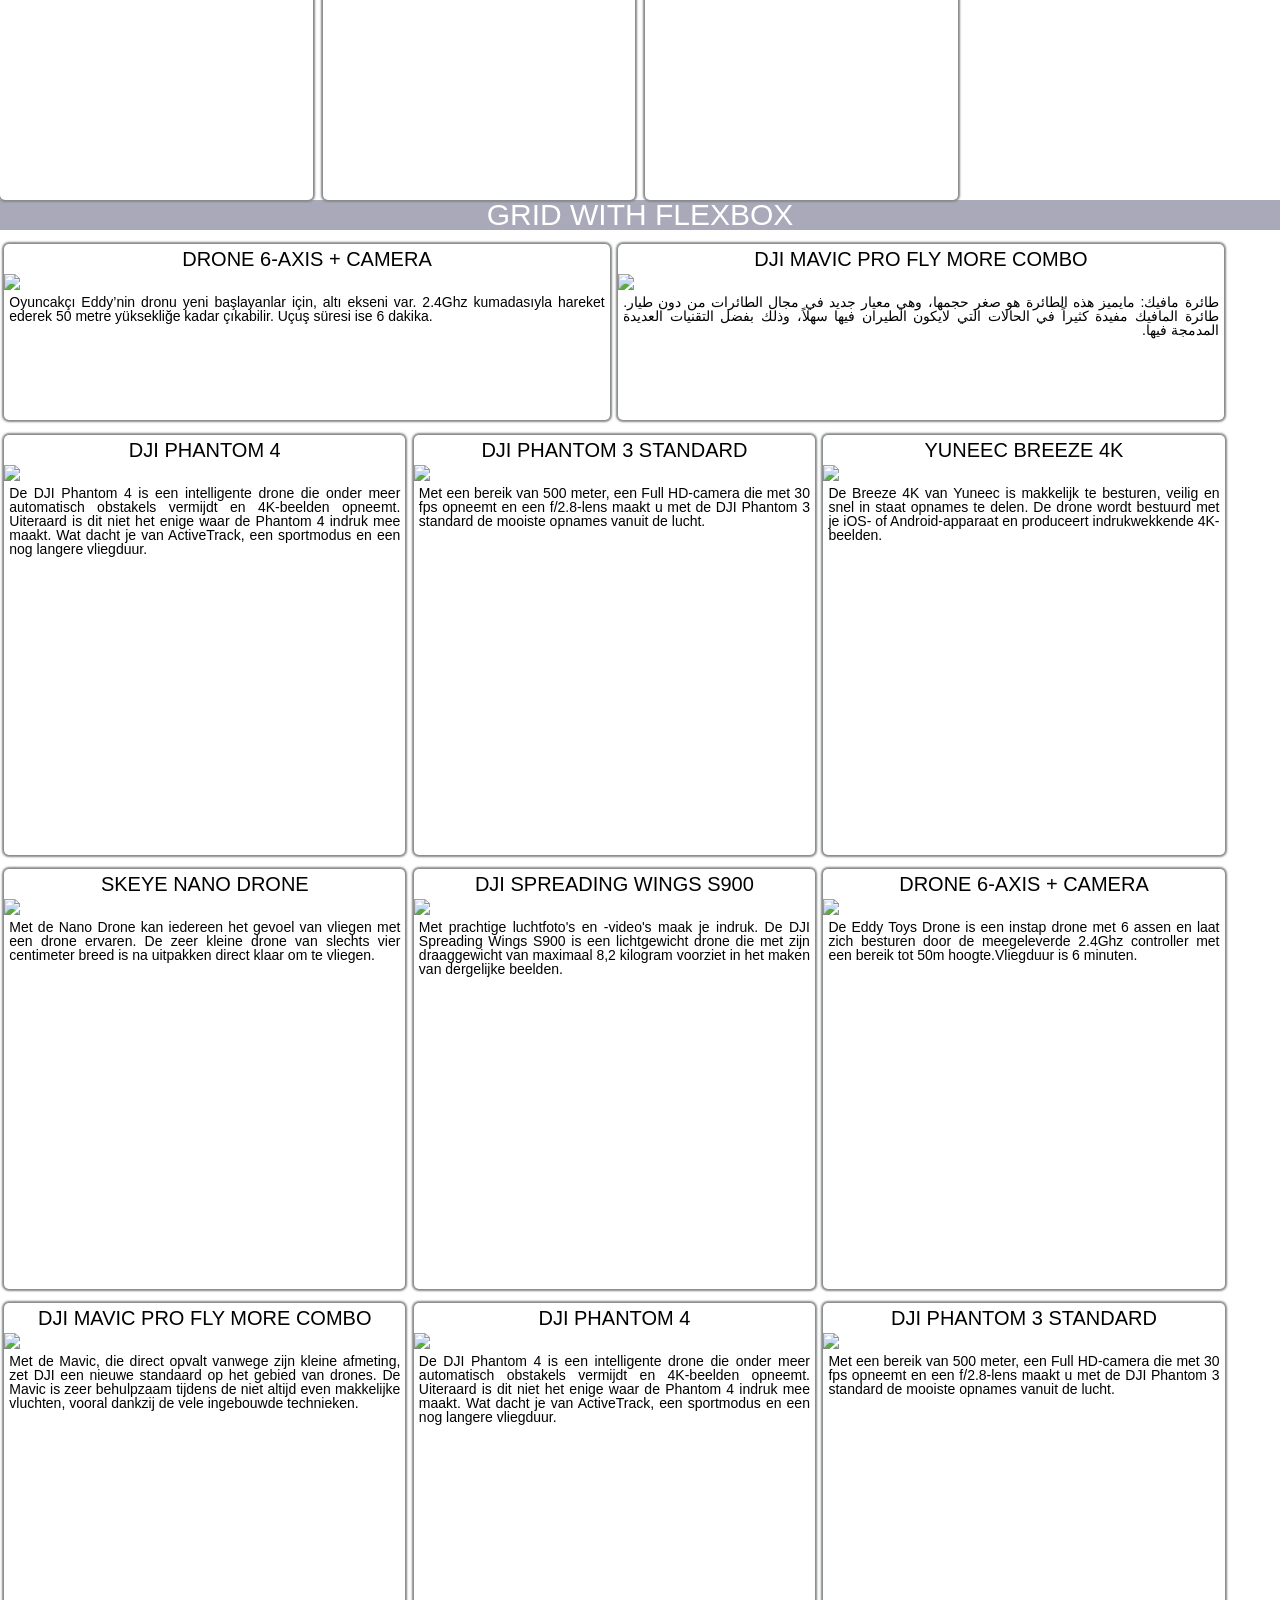
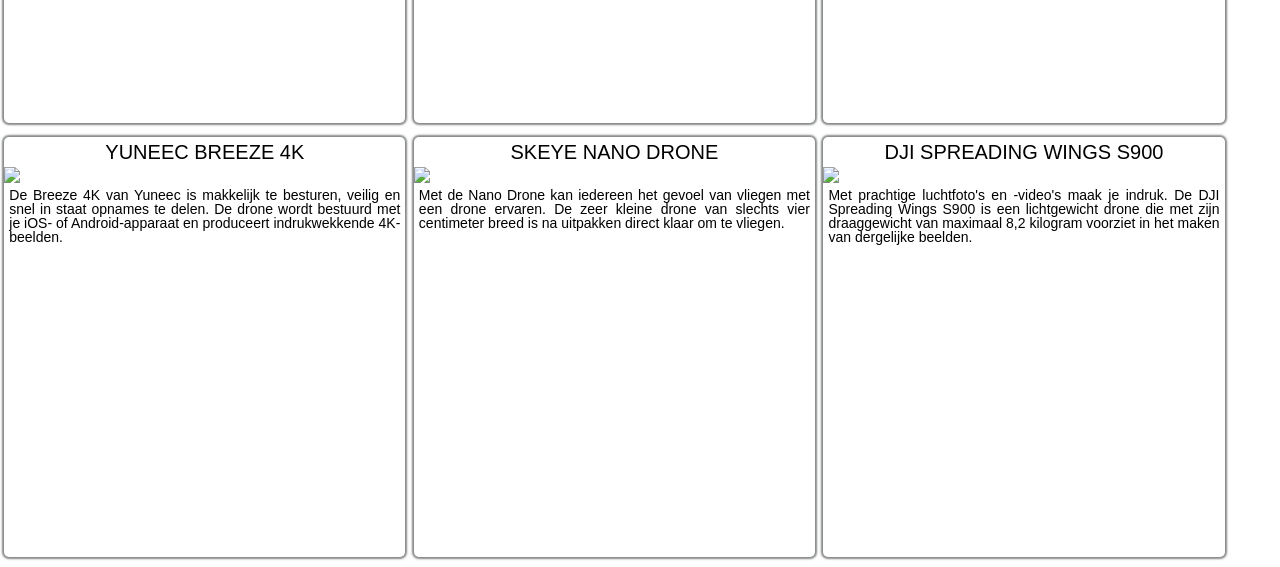
==== commit 21a68db7: "Add files via upload" ====
--- a/hyf-html-css/week2/index.html
+++ b/hyf-html-css/week2/index.html
@@ -16,72 +16,72 @@
                 <ul id="grid-floats">
                     <li class="grid-item">
                         <h3>6 Eksenli Drone + Kamera</h3>
-                        <img src="drone1.png">
+                        <img src="images/drone1.png">
                         <p>Oyuncakçı Eddy’nin dronu yeni başlayanlar için, altı ekseni var. 2.4Ghz kumadasıyla hareket ederek 50 metre yüksekliğe kadar çıkabilir. Uçuş süresi ise 6 dakika.</p>
                     </li>
                     <li class="grid-item">
                         <h3>DJI Mavic Pro Fly More Combo</h3>
-                        <img src="drone2.png">
+                        <img src="images/drone2.png">
                          <p dir="rtl">طائرة مافيك: مايميز هذه الطائرة هو صغر حجمها، وهي معيار جديد في مجال الطائرات من دون طيار. طائرة المافيك مفيدة كثيراً في الحالات التي لايكون الطيران فيها سهلاً، وذلك بفضل التقنيات العديدة المدمجة فيها.</p>
                     </li>
                     <li class="grid-item">
                         <h3>DJI Phantom 4</h3>
-                        <img src="drone3.png">
+                        <img src="images/drone3.png">
                         <p>De DJI Phantom 4 is een intelligente drone die onder meer automatisch obstakels vermijdt en 4K-beelden opneemt. Uiteraard is dit niet het enige waar de Phantom 4 indruk mee maakt. Wat dacht je van ActiveTrack, een sportmodus en een nog langere vliegduur.</p>
                     </li>
                     <li class="grid-item">
                         <h3>DJI Phantom 3 Standard</h3>
-                        <img src="drone4.png">
+                        <img src="images/drone4.png">
                         <p>Met een bereik van 500 meter, een Full HD-camera die met 30 fps opneemt en een f/2.8-lens maakt u met de DJI Phantom 3 standard de mooiste opnames vanuit de lucht.</p>
                     </li>
                     <li class="grid-item">
                         <h3>YUNEEC Breeze 4K</h3>
-                        <img src="drone5.png">
+                        <img src="images/drone5.png">
                         <p>De Breeze 4K van Yuneec is makkelijk te besturen, veilig en snel in staat opnames te delen. De drone wordt bestuurd met je iOS- of Android-apparaat en produceert indrukwekkende 4K-beelden.</p>
                     </li>
                     <li class="grid-item">
                         <h3>SKEYE Nano Drone</h3>
-                        <img src="drone6.png">
+                        <img src="images/drone6.png">
                         <p>Met de Nano Drone kan iedereen het gevoel van vliegen met een drone ervaren. De zeer kleine drone van slechts vier centimeter breed is na uitpakken direct klaar om te vliegen.</p>
                     </li>
                     <li class="grid-item">
                         <h3>DJI Spreading Wings S900</h3>
-                        <img src="drone7.png">
+                        <img src="images/drone7.png">
                         <p>Met prachtige luchtfoto's en -video's maak je indruk. De DJI Spreading Wings S900 is een lichtgewicht drone die met zijn draaggewicht van maximaal 8,2 kilogram voorziet in het maken van dergelijke beelden.</p>
                     </li>
                     <li class="grid-item">
                         <h3>Drone 6-AXIS + camera</h3>
-                        <img src="drone1.png">
+                        <img src="images/drone1.png">
                         <p>De Eddy Toys Drone is een instap drone met 6 assen en laat zich besturen door de meegeleverde 2.4Ghz controller met een bereik tot 50m hoogte.Vliegduur is 6 minuten.</p>
                     </li>
                     <li class="grid-item">
                         <h3>DJI Mavic Pro Fly More Combo</h3>
-                        <img src="drone2.png">
+                        <img src="images/drone2.png">
                         <p>Met de Mavic, die direct opvalt vanwege zijn kleine afmeting, zet DJI een nieuwe standaard op het gebied van drones. De Mavic is zeer behulpzaam tijdens de niet altijd even makkelijke vluchten, vooral dankzij de vele ingebouwde technieken.</p>
                     </li>
                     <li class="grid-item">
                         <h3>DJI Phantom 4</h3>
-                        <img src="drone3.png">
+                        <img src="images/drone3.png">
                         <p>De DJI Phantom 4 is een intelligente drone die onder meer automatisch obstakels vermijdt en 4K-beelden opneemt. Uiteraard is dit niet het enige waar de Phantom 4 indruk mee maakt. Wat dacht je van ActiveTrack, een sportmodus en een nog langere vliegduur.</p>
                     </li>
                     <li class="grid-item">
                         <h3>DJI Phantom 3 Standard</h3>
-                        <img src="drone4.png">
+                        <img src="images/drone4.png">
                         <p>Met een bereik van 500 meter, een Full HD-camera die met 30 fps opneemt en een f/2.8-lens maakt u met de DJI Phantom 3 standard de mooiste opnames vanuit de lucht.</p>
                     </li>
                     <li class="grid-item">
                         <h3>YUNEEC Breeze 4K</h3>
-                        <img src="drone5.png">
+                        <img src="images/drone5.png">
                         <p>De Breeze 4K van Yuneec is makkelijk te besturen, veilig en snel in staat opnames te delen. De drone wordt bestuurd met je iOS- of Android-apparaat en produceert indrukwekkende 4K-beelden.</p>
                     </li>
                     <li class="grid-item">
                         <h3>SKEYE Nano Drone</h3>
-                        <img src="drone6.png">
+                        <img src="images/drone6.png">
                         <p>Met de Nano Drone kan iedereen het gevoel van vliegen met een drone ervaren. De zeer kleine drone van slechts vier centimeter breed is na uitpakken direct klaar om te vliegen.</p>
                     </li>
                     <li class="grid-item">
                         <h3>DJI Spreading Wings S900</h3>
-                        <img src="drone7.png">
+                        <img src="images/drone7.png">
                         <p>Met prachtige luchtfoto's en -video's maak je indruk. De DJI Spreading Wings S900 is een lichtgewicht drone die met zijn draaggewicht van maximaal 8,2 kilogram voorziet in het maken van dergelijke beelden.</p>
                     </li>
                 </ul>
@@ -92,72 +92,72 @@
                 <ul id="grid-flex">
                     <li class="grid-item">
                         <h3>Drone 6-AXIS + camera</h3>
-                        <img src="drone1.png">
+                        <img src="images/drone1.png">
                         <p>Oyuncakçı Eddy’nin dronu yeni başlayanlar için, altı ekseni var. 2.4Ghz kumadasıyla hareket ederek 50 metre yüksekliğe kadar çıkabilir. Uçuş süresi ise 6 dakika.</p>
                     </li>
                     <li class="grid-item">
                         <h3>DJI Mavic Pro Fly More Combo</h3>
-                        <img src="drone2.png">
+                        <img src="images/drone2.png">
                          <p dir="rtl">طائرة مافيك: مايميز هذه الطائرة هو صغر حجمها، وهي معيار جديد في مجال الطائرات من دون طيار. طائرة المافيك مفيدة كثيراً في الحالات التي لايكون الطيران فيها سهلاً، وذلك بفضل التقنيات العديدة المدمجة فيها.</p>
                     </li>
                     <li class="grid-item">
                         <h3>DJI Phantom 4</h3>
-                        <img src="drone3.png">
+                        <img src="images/drone3.png">
                         <p>De DJI Phantom 4 is een intelligente drone die onder meer automatisch obstakels vermijdt en 4K-beelden opneemt. Uiteraard is dit niet het enige waar de Phantom 4 indruk mee maakt. Wat dacht je van ActiveTrack, een sportmodus en een nog langere vliegduur.</p>
                     </li>
                     <li class="grid-item">
                         <h3>DJI Phantom 3 Standard</h3>
-                        <img src="drone4.png">
+                        <img src="images/drone4.png">
                         <p>Met een bereik van 500 meter, een Full HD-camera die met 30 fps opneemt en een f/2.8-lens maakt u met de DJI Phantom 3 standard de mooiste opnames vanuit de lucht.</p>
                     </li>
                     <li class="grid-item">
                         <h3>YUNEEC Breeze 4K</h3>
-                        <img src="drone5.png">
+                        <img src="images/drone5.png">
                         <p>De Breeze 4K van Yuneec is makkelijk te besturen, veilig en snel in staat opnames te delen. De drone wordt bestuurd met je iOS- of Android-apparaat en produceert indrukwekkende 4K-beelden.</p>
                     </li>
                     <li class="grid-item">
                         <h3>SKEYE Nano Drone</h3>
-                        <img src="drone6.png">
+                        <img src="images/drone6.png">
                         <p>Met de Nano Drone kan iedereen het gevoel van vliegen met een drone ervaren. De zeer kleine drone van slechts vier centimeter breed is na uitpakken direct klaar om te vliegen.</p>
                     </li>
                     <li class="grid-item">
                         <h3>DJI Spreading Wings S900</h3>
-                        <img src="drone7.png">
+                        <img src="images/drone7.png">
                         <p>Met prachtige luchtfoto's en -video's maak je indruk. De DJI Spreading Wings S900 is een lichtgewicht drone die met zijn draaggewicht van maximaal 8,2 kilogram voorziet in het maken van dergelijke beelden.</p>
                     </li>
                     <li class="grid-item">
                         <h3>Drone 6-AXIS + camera</h3>
-                        <img src="drone1.png">
+                        <img src="images/drone1.png">
                         <p>De Eddy Toys Drone is een instap drone met 6 assen en laat zich besturen door de meegeleverde 2.4Ghz controller met een bereik tot 50m hoogte.Vliegduur is 6 minuten.</p>
                     </li>
                     <li class="grid-item">
                         <h3>DJI Mavic Pro Fly More Combo</h3>
-                        <img src="drone2.png">
+                        <img src="images/drone2.png">
                         <p>Met de Mavic, die direct opvalt vanwege zijn kleine afmeting, zet DJI een nieuwe standaard op het gebied van drones. De Mavic is zeer behulpzaam tijdens de niet altijd even makkelijke vluchten, vooral dankzij de vele ingebouwde technieken.</p>
                     </li>
                     <li class="grid-item">
                         <h3>DJI Phantom 4</h3>
-                        <img src="drone3.png">
+                        <img src="images/drone3.png">
                         <p>De DJI Phantom 4 is een intelligente drone die onder meer automatisch obstakels vermijdt en 4K-beelden opneemt. Uiteraard is dit niet het enige waar de Phantom 4 indruk mee maakt. Wat dacht je van ActiveTrack, een sportmodus en een nog langere vliegduur.</p>
                     </li>
                     <li class="grid-item">
                         <h3>DJI Phantom 3 Standard</h3>
-                        <img src="drone4.png">
+                        <img src="images/drone4.png">
                         <p>Met een bereik van 500 meter, een Full HD-camera die met 30 fps opneemt en een f/2.8-lens maakt u met de DJI Phantom 3 standard de mooiste opnames vanuit de lucht.</p>
                     </li>
                     <li class="grid-item">
                         <h3>YUNEEC Breeze 4K</h3>
-                        <img src="drone5.png">
+                        <img src="images/drone5.png">
                         <p>De Breeze 4K van Yuneec is makkelijk te besturen, veilig en snel in staat opnames te delen. De drone wordt bestuurd met je iOS- of Android-apparaat en produceert indrukwekkende 4K-beelden.</p>
                     </li>
                     <li class="grid-item">
                         <h3>SKEYE Nano Drone</h3>
-                        <img src="drone6.png">
+                        <img src="images/drone6.png">
                         <p>Met de Nano Drone kan iedereen het gevoel van vliegen met een drone ervaren. De zeer kleine drone van slechts vier centimeter breed is na uitpakken direct klaar om te vliegen.</p>
                     </li>
                     <li class="grid-item">
                         <h3>DJI Spreading Wings S900</h3>
-                        <img src="drone7.png">
+                        <img src="images/drone7.png">
                         <p>Met prachtige luchtfoto's en -video's maak je indruk. De DJI Spreading Wings S900 is een lichtgewicht drone die met zijn draaggewicht van maximaal 8,2 kilogram voorziet in het maken van dergelijke beelden.</p>
                     </li>
                 </ul>
